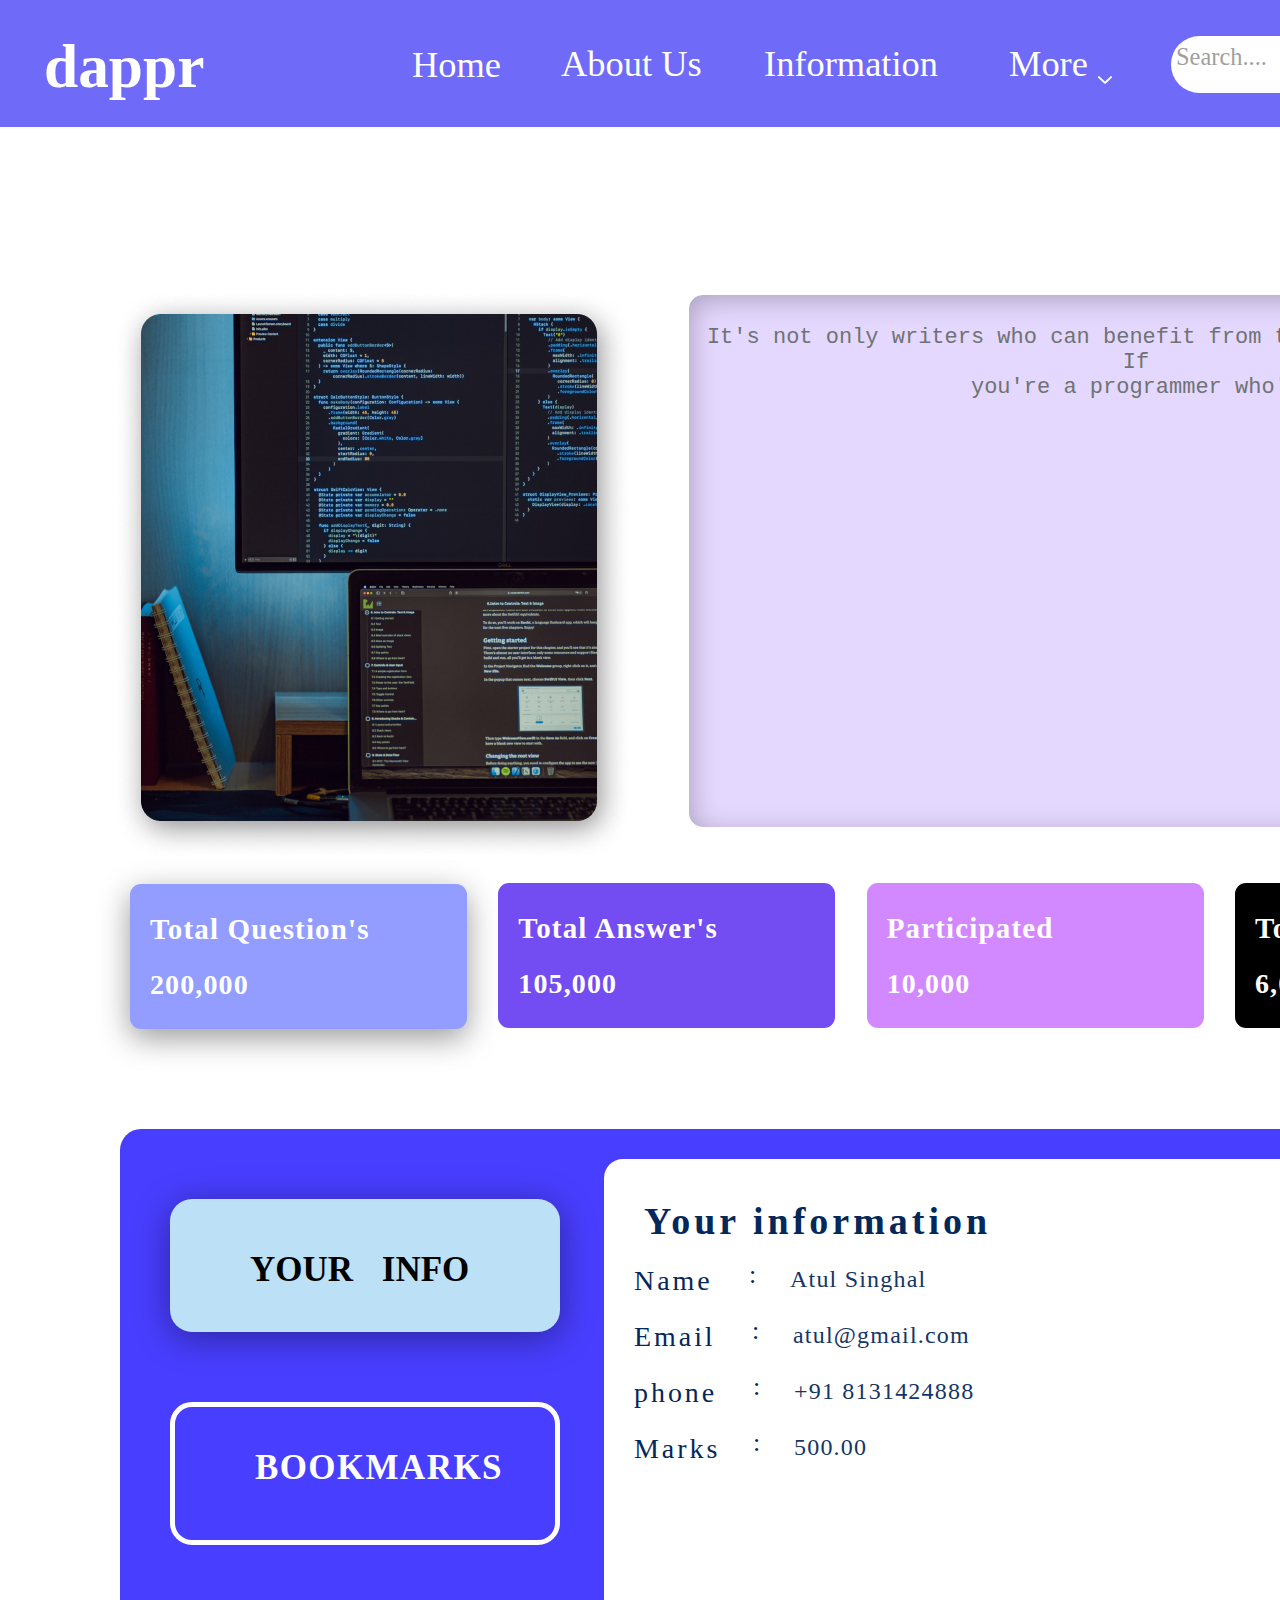
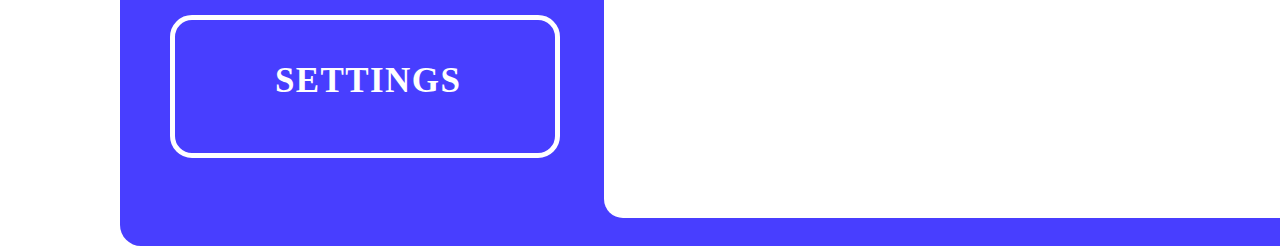
==== index.html @ 815ed0e4 "Added files" ====
<!DOCTYPE html>
<html lang="en">
<head>
    <meta charset="UTF-8">
    <meta name="viewport" content="width=device-width, initial-scale=1.0">
    <title>Document</title>
    <link rel="stylesheet" href="check.css">
</head>
<body style="margin:0px">
    <div class="header">
        <div class="r1b1">dappr</div>
        <div class="r1b2">Home</div>
        <div class="r1b3">About Us</div>
        <div class="r1b4">Information</div>
        <div class="r1b5">More</div>

        <div class="r1b8"><img src="logo1.png"></div>
        <div class="r1b6">
            <div class="search1">Search....</div>
            <div class="search2"><img src="searchicon.png"></div>
        </div>
        <div class="r1b7"><img src="vector.png"> </div>
    </div>
    <div class="fixedlogo"><div class="fixedlogo1"><img src="wattshap1.png"></div>
    <div class="fixedlogo2"><img src="facbook.png"></div>
    <div class="fixedlogo3"><img src="twitter3.png"></div>
</div>

    <div class="secondmain">
        
        <div class="second">
            <div class="sec1"><img src="Group 1.png"></div>
           <!-- <div class="secdiv2"><div class="secdiv2r1">It's not only writers who can benefit from this free online tool. If
                 you're a programmer who's working on a ......</div></div>--->
                <textarea class="secdiv2">It's not only writers who can benefit from this free online tool. If
                    you're a programmer who's working on a ......</textarea>
                    
        </div>
        <div class="thirdmain">
            <div class="thirdmain1">
                <div class="cont1">Total Question's</div> 
                <div class="cont2">200,000</div>

            </div>
        <div class="thirdmain2">
            <div class="cont3">Total Answer's</div>
            <div class="cont2">105,000</div>
        </div>
        <div class="thirdmain3">
            <div class="cont3">Participated</div>
            <div class="cont2">10,000</div>
        </div>
        <div class="thirdmain4">
      <div class="h1"><div class="cont3">Total Passed </div>
            <div class="cont2">6,000</div></div>
         <div class="h2"><div class="headphone"><img src="headphone.png"></div></div>   
        </div>
        </div>
        <div class="fourthdmain">
           <div class="fourthmain1">
            <div class="four1"> <div class="four1c"><p>YOUR INFO</p></div></div>
            <div class="four2"><div class="four2c">BOOKMARKS</div></div>
            <div class="four3"><div class="four3c">SETTINGS</div></div>
        </div>
            <div class="fifthmain">
                <div class="fifth1">Your information</div>
                <div class="fifthparent1">
                    <div class="child1">Name</div>
                    <div class="child2">:</div>
                    <div class="child3">Atul Singhal</div>
                </div>
                <div class="fifthparent2">
                    <div class="child4">Email</div>
                    <div class="child5">:</div>
                    <div class="child6">atul@gmail.com</div>
                </div>
                <div class="fifthparent3">
                    <div class="child7">phone</div>
                    <div class="child8">:</div>
                    <div class="child9">+91 8131424888</div>
                </div>
                <div class="fifthparent4">
                    <div class="child10">Marks</div>
                    <div class="child11">:</div>
                    <div class="child12">500.00</div>
                </div>
                <div class="fifthparent5">
                    <div class="child13"> Next</div>
                  <div class="child14"><img src="arrow.png"></div>
    
            </div>
            
                 </div>
        
    </div>
</body>
</html>
---- check.css ----
/*.body{
    margin: 0px;
}*/
.header{
    position: fixed;
    width: 1728px;
    height: 127px;
    background: rgba(111, 106, 247, 1);
    gap: 0px;
    display:flex;

}
.r1b1{
    width: 215px;
    height: 63px;
    top: 27px;
    left: 44px;
    gap: 0px;
    opacity: 0px;
    color: rgba(255, 255, 255, 1);
    position: absolute;
    font-family: Delius Unicase;
    font-size: 61.43px;
    font-weight: 700;
    line-height: 78.81px;
    text-align: left;
    
    
    
    
    }
    
    .r1b2{
    width: 102px;
    height: 33px;
    top: 42px;
    left: 412px;
    gap: 0px;
    opacity: 0px;
    color: rgba(255, 255, 255, 1);
    position: absolute;
    font-family: DM Sans;
    font-size: 36.43px;
    font-weight: 400;
    line-height: 47.43px;
    text-align: left;
    
    
    
    }
    
    .r1b3{
    color: rgba(255, 255, 255, 1);
    width: 157px;
    height: 36px;
    top: 41px;
    left: 561px;
    gap: 0px;
    opacity: 0px;
    position: absolute;
    font-family: DM Sans;
    font-size: 36.43px;
    font-weight: 400;
    line-height: 47.43px;
    text-align: left;
    
    
    }
    
    .r1b4{
    color: rgba(255, 255, 255, 1);
    width: 199px;
    height: 36px;
    top: 41px;
    left: 764px;
    gap: 0px;
    opacity: 0px;
    position: absolute;
    font-family: DM Sans;
    font-size: 36.43px;
    font-weight: 400;
    line-height: 47.43px;
    text-align: left;
    
    
    
    }
    
    .r1b5{
    color: rgba(255, 255, 255, 1);
    width: 89px;
    height: 36px;
    top: 41px;
    left: 1009px;
    gap: 0px;
    opacity: 0px;
    position: absolute;
    font-family: DM Sans;
    font-size: 36.43px;
    font-weight: 400;
    line-height: 47.43px;
    text-align: left;
    
    
    
    
    }
    .r1b8{
        width: 7.77px;
        height: 14px;
        top: 69.91px;
        left: 1098px;
        gap: 0px;
        opacity: 0px;
        angle: 90 deg;
        position: absolute;
        
    }
    
    .r1b6{
        width: 314px;
        height: 57px;
        top: 36px;
        left: 1171px;
        gap: 0px;
        border-radius: 63px;
        opacity: 0px;
        background: rgba(255, 255, 255, 1);
        display: flex;
        position: absolute;
    
    
    }
    
    .search1{
        width: 119px;
        height: 23px;
        top: 48px;
        left: 1196px;
        gap: 0px;
        opacity: 0px;
    font-family: DM Sans;
    font-size: 24.43px;
    font-weight: 400;
    line-height: 31.81px;
    text-align: left;
    padding: 5px;
        
    color: rgba(159, 159, 159, 1);
    
    
    
    }
    .search2{
    width: 26px;
    height: 26px;
    top: 51px;
    left: 1440px;
    gap: 0px;
    opacity: 0px;
    padding-left: 100px;
    padding-top: 5px;
    }
    .r1b7{
        width: 67px;
        height: 46.61px;
        top: 38.84px;
        left: 1608px;
        gap: 0px;
        opacity: 0px;
         position: absolute;
    }
    .fixedlogo{
    width: 112px;
    height: 406px;
    margin-top: 10px;
    margin-left: 1600px;
    padding: 173px 16px 0px 8px;
    gap: 0px;
    opacity: 0px;
    position: fixed;
    }
    .headphone{
width: 120px;
height: 120px;
gap: 0px;
opacity: 0px;

    }
.secondmain{
width: 1542px;
height: 1695px;
margin-top: 0px;
margin-left: 80px;
gap: 0px;
opacity: 0px;
border: Mixed solid rgba(255, 255, 255, 1);

}
.second{
    display: flex;
    margin-left: 28px;
 }
 .sec1{
 width: 300px;
 height: 507px;
 margin-top:289px;
 margin-left:5px;
 margin-right:200px;
 gap: 0px;
 border-radius: 20px 20px 20px 20px;
 opacity: 0px;
 }
 .secdiv2{
     width: 890px;
     height:500px;
     margin-left:70px;
     margin-top:289px;
     gap: 0px;
     border-radius: 20px 20px 20px 20px;
     border: 6px 0px 0px 0px;
     opacity: 0px;
     border: 6px solid rgba(255, 255, 255, 1);
     box-shadow: 3px 5px 27px 0px rgba(0, 0, 0, 0.25) inset;  
     background: rgba(229, 216, 255, 1);
     font-size:22px;
     text-align: center;
     top: 20px;
     padding-top: 30px;
     color: rgba(111, 115, 115, 1);

    

 }
 .thirdmain{
    display: flex;
    margin-top: 50px;
    margin-left: 100px;
    gap: 25px;
    justify-content: space-between;
    margin: 50px;;

}

.thirdmain1{
width: 337px;
height: 145.48px;
gap: 0px;
border-radius: 11px 11px 11px 11px;
opacity: 0px;
background: rgba(146, 157, 255, 1);
box-shadow: 0px 9px 31px 0px rgba(0, 0, 0, 0.4);
margin-top: 1px;




}
.thirdmain2{
width: 337px;
height: 145.48px;
gap: 0px;
border-radius: 11px 11px 11px 11px;
opacity: 0px;
background: rgba(115, 76, 242, 1);





}
.thirdmain3{
    width: 337px;
    height: 145px;
    gap: 0px;
    border-radius: 11px 11px 11px 11px;
    opacity: 0px;
    background: rgba(210, 136, 255, 1);

    
}
.thirdmain4{
width: 337px;
height: 145.48px;
gap: 0px;
border-radius: 11px 11px 11px 11px;
opacity: 0px;
background: rgba(0, 0, 0, 1);
display:flex;
}

.h1{
    width: 181px;
}
.h2{

}
.cont1{
width: 244px;
height: 36px;
margin-top:20px;
margin-left: 20px;
gap: 0px;
opacity: 0px;
font-family: DM Sans;
font-size: 29px;
font-weight: 700;
line-height: 51.82px;
letter-spacing: 0.04em;
text-align: left;
color: rgba(255, 255, 255, 1);


}
.cont2{
width: 142px;
height: 35px;
margin-top: 20px;
margin-left:20px;
gap: 0px;
opacity: 0px;
font-family: DM Sans;
font-size: 28px;
font-weight: 700;
line-height: 50.04px;
letter-spacing: 0.04em;
text-align: left;
color: rgba(255, 255, 255, 1);
}
.cont3{
    width: 260px;
    height: 36px;
    margin-top:20px;
    margin-left: 20px;
    gap: 0px;
    opacity: 0px;
font-family: DM Sans;
font-size: 29px;
font-weight: 700;
line-height: 51.82px;
letter-spacing: 0.04em;
text-align: left;
color: rgba(255, 255, 255, 1);
}

.fourthdmain{
    width: 1460px;
    height: 717px;
    margin-top: 100px;
    margin-left: 40px;
    gap: 0px;
    border-radius: 21px 21px 21px 21px;
    opacity: 0px;
    background: rgba(72, 62, 255, 1);
    display: flex;
    flex-direction: column;
    align-items: start;
    flex-wrap: wrap;
    
    
    }
    
    .four1{
    width: 390px;
    height: 133px;
    margin-top: 70px;
    margin-left:50px;
    border-radius: 22px 22px 22px 22px;
    opacity: 0px;
    background: rgba(188, 224, 246, 1);
    box-shadow: 0px 6px 35px 0px rgba(0, 0, 0, 0.39);
    
    
    }
    .four2{
    width: 380px;
    height: 133px;
    margin-top: 70px;
    margin-left: 50px;
    gap: 0px;
    border-radius: 22px 22px 22px 22px;
    border: 5px 0px 0px 0px;
    opacity: 0px;
    border: 5px solid rgba(255, 255, 255, 1);
    
    }
    .four3{
    width: 380px;
    height: 133px;
    margin-top: 70px;
    margin-left: 50px;
    gap: 0px;
    border-radius: 22px 22px 22px 22px;
    border: 5px 0px 0px 0px;
    opacity: 0px;
    border: 5px solid rgba(255, 255, 255, 1)
    
    }
    
    .four1c{
    
    width: 250px;
    height: 43px;
    padding-top:5px;
    padding-left: 80px;
    gap: 0px;
    opacity: 0px;
    font-family: DM Sans;
    font-size: 35px;
    font-weight: 700;
    line-height: 62.54px;
    word-spacing:20px;
    color: rgba(0, 0, 0, 1);
    
    
    }
    
    .four2c{
    width: 234px;
    height: 43px;
    padding-top:30px;
    padding-left: 80px;
    gap: 0px;
    opacity: 0px;
    font-family: DM Sans;
    font-size: 35px;
    font-weight: 700;
    line-height: 62.54px;
    letter-spacing: 0.04em;
    text-align: left;
    color: rgba(255, 255, 255, 1);
    
    
    }
    .four3c{
     width: 176px;
    height: 43px;
    padding-top:30px;
    padding-left:100px;
    gap: 0px;
    opacity: 0px;
    font-family: DM Sans;
    font-size: 35px;
    font-weight: 700;
    line-height: 62.54px;
    letter-spacing: 0.04em;
    text-align: left;
    color: rgba(255, 255, 255, 1);
    
    
    }
    
    .fifthmain{
    width: 930px;
    height: 659px;
    margin-top: 30px;
    margin-right:2px;
    gap: 0px;
    border-radius: 19px 19px 19px 19px;
    opacity: 0px;
    background: rgba(255, 255, 255, 1);
    }
    .fifth1{
    width: 370px;
    height: 36px;
    margin-top:40px;
    margin-left:40px;
    gap: 0px;
    opacity: 0px;
    font-family: Inter;
    font-size: 38px;
    font-weight: 700;
    line-height: 45.99px;
    letter-spacing: 0.105em;
    text-align: left;
    color: rgba(4, 40, 90, 1);
    
    }
    .fifthparent1{
    display: flex;
    }
    .child1{
    width: 85px;
    height: 26px;
    padding-top: 30px;
    padding-left: 30px;
    gap: 0px;
    opacity: 0px;
    font-family: Roboto;
    font-size: 28px;
    font-weight: 500;
    line-height: 32.81px;
    letter-spacing: 0.105em;
    text-align: left;
    color: rgba(4, 40, 90, 1);
    
    }
    .child2{
    width: 11px;
    height: 19px;
    padding-top: 30px;
    padding-left: 30px;
    gap: 0px;
    opacity: 0px;
    font-family: Roboto;
    font-size: 26px;
    font-weight: 500;
    line-height: 20.46px;
    letter-spacing: 0.105em;
    text-align: left;
    color: rgba(4, 40, 90, 1);
    
    
    }
    .child3{
    width: 153px;
    height: 22px;
    padding-top:30px;
    padding-left:30px;
    gap: 0px;
    opacity: 0px;
    font-family: Roboto;
    font-size: 24px;
    font-weight: 400;
    line-height: 28.13px;
    letter-spacing: 0.05em;
    text-align: left;
    color: rgba(20, 53, 101, 1);
    
    }
    
    .child1{ 
        width: 85px;
        height: 26px;
        padding-top:30px;
        padding-left:30px;
        gap: 0px;
        opacity: 0px;
        font-family: Roboto;
    font-size: 28px;
    font-weight: 500;
    line-height: 32.81px;
    letter-spacing: 0.105em;
    text-align: left;
    color: rgba(4, 40, 90, 1);
    
    }
    .child2{
    width: 11px;
    height: 19px;
    padding-top:30px;
    padding-left:30px;
    gap: 0px;
    opacity: 0px;
    font-family: Roboto;
    font-size: 26px;
    font-weight: 500;
    line-height: 20.46px;
    letter-spacing: 0.105em;
    text-align: left;
    color: rgba(4, 40, 90, 1);
    
    }
    .child3{
    width: 153px;
    height: 22px;
    padding-top:30px;
    padding-left:30px;
    gap: 0px;
    opacity: 0px;
    font-family: Roboto;
    font-size: 24px;
    font-weight: 400;
    line-height: 28.13px;
    letter-spacing: 0.05em;
    text-align: left;
    color: rgba(20, 53, 101, 1);
    
    }
    .fifthparent2{
        display: flex;
    }
    .child4{
    width: 88px;
    height: 26px;
    padding-top:30px;
    padding-left:30px;
    gap: 0px;
    opacity: 0px;
    font-family: Roboto;
    font-size: 28px;
    font-weight: 500;
    line-height: 32.81px;
    letter-spacing: 0.105em;
    text-align: left;
    color: rgba(4, 40, 90, 1);
    
    
    }
    .child5{
        width: 11px;
    height: 23px;
    padding-top:30px;
    padding-left:30px;
    gap: 0px;
    opacity: 0px;
    font-family: Roboto;
    font-size: 26px;
    font-weight: 500;
    line-height: 20.46px;
    letter-spacing: 0.105em;
    text-align: left;
    color: rgba(4, 40, 90, 1);
    
    
    }
    .child6{
        width: 216px;
    height: 22px;
    padding-top:30px;
    padding-left:30px;
    gap: 0px;
    opacity: 0px;
    font-family: Roboto;
    font-size: 24px;
    font-weight: 400;
    line-height: 28.13px;
    letter-spacing: 0.05em;
    text-align: left;
    color: rgba(20, 53, 101, 1);
    
    }
    .fifthparent3{
     display: flex;
    }
    .child7{
        width: 99px;
    height: 26px;
    padding-top:30px;
    padding-left:30px;
    gap: 0px;
    opacity: 0px;
    font-family: Roboto;
    font-size: 28px;
    font-weight: 500;
    line-height: 32.81px;
    letter-spacing: 0.105em;
    text-align: left;
    color: rgba(4, 40, 90, 1);
    
    
    }
    .child8{
        width: 11px;
        height: 19px;
        padding-top:30px;
        padding-left:20px;
        gap: 0px;
        opacity: 0px;
        font-family: Roboto;
        font-size: 26px;
        font-weight: 500;
        line-height: 20.46px;
        letter-spacing: 0.105em;
        text-align: left;
    color: rgba(4, 40, 90, 1);
    
    
    }
    
    .child9{
        width: 216px;
    height: 22px;
    padding-top:30px;
    padding-left:30px;
    gap: 0px;
    opacity: 0px;
    font-family: Roboto;
    font-size: 24px;
    font-weight: 400;
    line-height: 28.13px;
    letter-spacing: 0.05em;
    text-align: left;
    color: rgba(20, 53, 101, 1);
    
    
    }
    .fifthparent4{
        display:flex;
    }
    .child10{
    width: 99px;
    height: 26px;
    padding-top:30px;
    padding-left:30px;
    gap: 0px;
    opacity: 0px;
    font-family: Roboto;
    font-size: 28px;
    font-weight: 500;
    line-height: 32.81px;
    letter-spacing: 0.105em;
    text-align: left;
    color: rgba(4, 40, 90, 1);
    
    
    }
    .child11{
    width: 11px;
    height: 23px;
    padding-top:30px;
    padding-left:20px;
    gap: 0px;
    opacity: 0px;
    font-family: Roboto;
    font-size: 26px;
    font-weight: 500;
    line-height: 20.46px;
    letter-spacing: 0.105em;
    text-align: left;
    color: rgba(4, 40, 90, 1);
    
    }
    .child12{
    
    width: 90px;
    height: 22px;
    padding-top:30px;
    padding-left:30px;
    gap: 0px;
    opacity: 0px;
    font-family: Roboto;
    font-size: 24px;
    font-weight: 400;
    line-height: 28.13px;
    letter-spacing: 0.05em;
    text-align: left;
    color: rgba(20, 53, 101, 1);
    
    }
    .fifthparent5{
    display: flex;
    width: 207px;
    height: 78px;
    margin-left:690px;
    margin-top: 255px;
    border-radius: 9px 9px 9px 9px;
    background: rgba(0, 0, 0, 1);
    justify-content:space-evenly;
    }
    .child13{
    width: 67px;
    height: 28px;
    padding: 23px 0px 20px 40px ;
    /*margin-top: 18px;
    margin-left: 13px;*/
    gap: 0px;
    opacity: 0px;
    font-family: Roboto;
    font-size: 30px;
    font-weight: 400;
    line-height: 35.16px;
    letter-spacing: 0.05em;
    text-align: left;
    color: rgba(255, 255, 255, 1);
    }
    .child14{
        padding:30px 90px 20px 14px ;
    
    }
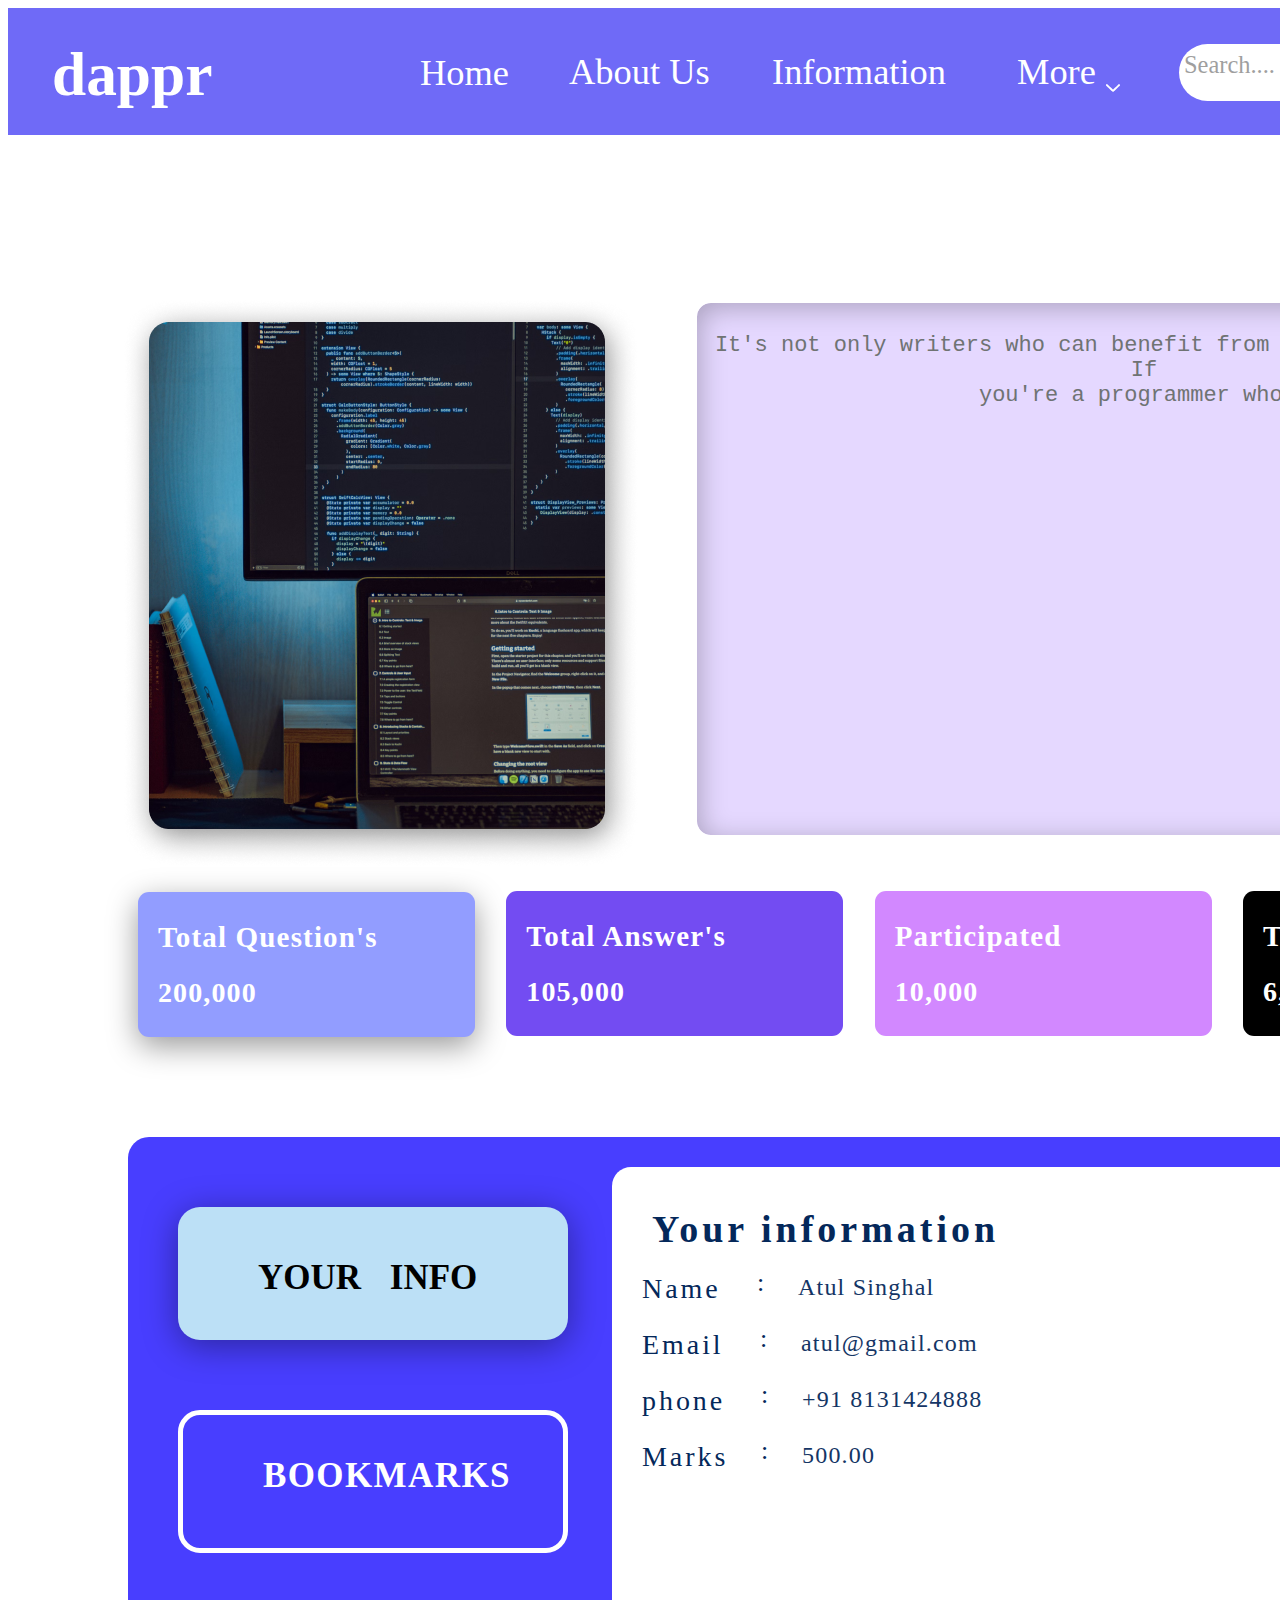
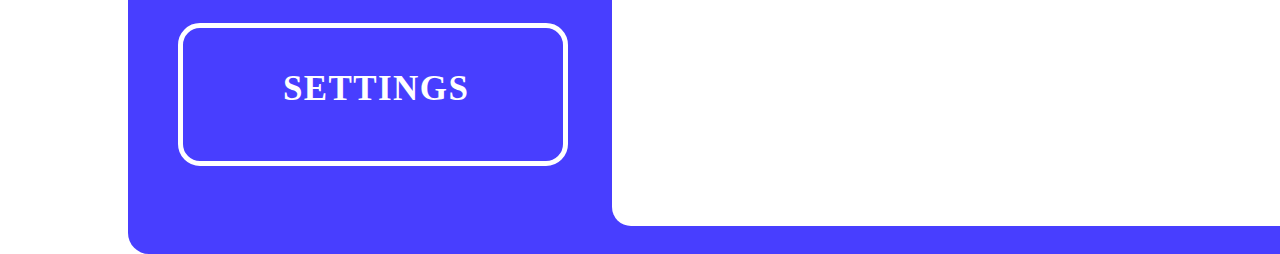
==== commit 6c621384: "Update index.html" ====
--- a/index.html
+++ b/index.html
@@ -6,7 +6,7 @@
     <title>Document</title>
     <link rel="stylesheet" href="check.css">
 </head>
-<body style="margin:0px">
+<body style="margin:0 px">
     <div class="header">
         <div class="r1b1">dappr</div>
         <div class="r1b2">Home</div>
@@ -94,4 +94,4 @@
         
     </div>
 </body>
-</html>+</html>
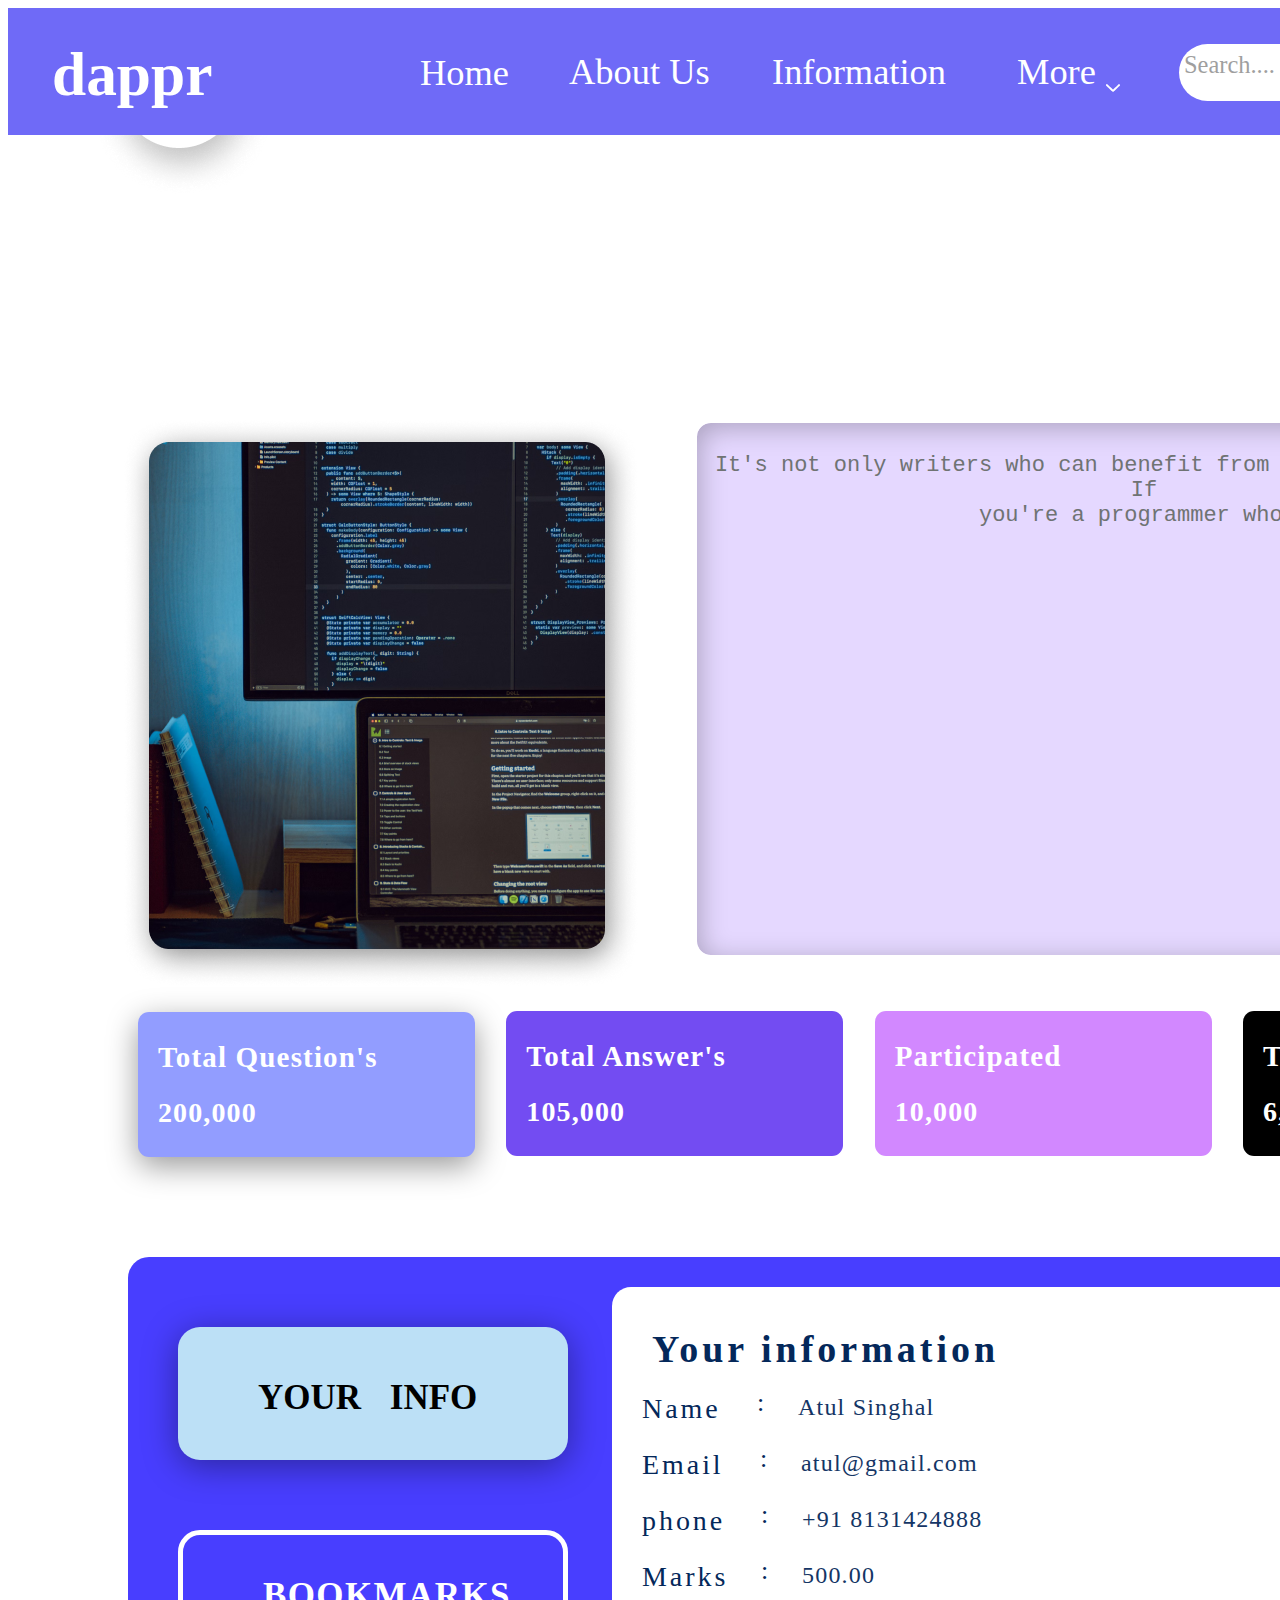
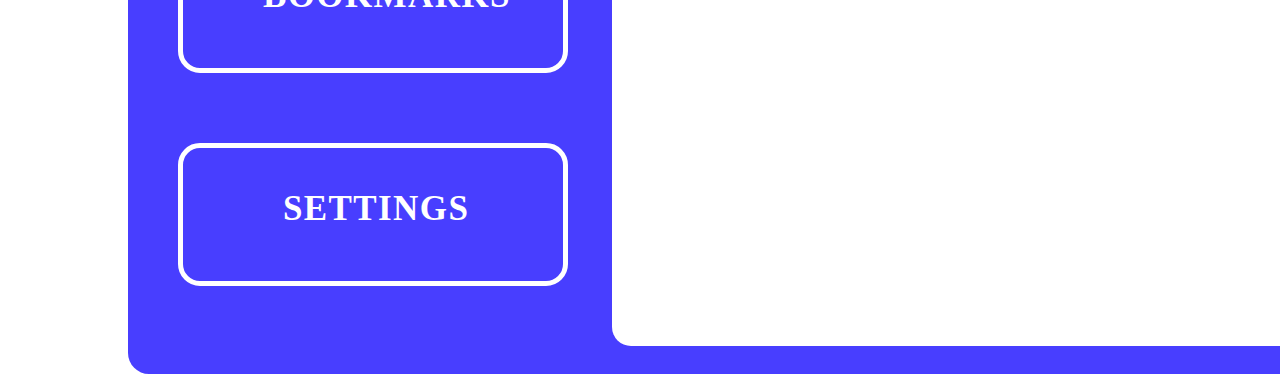
==== commit b2deb16e: "Update index.html" ====
--- a/index.html
+++ b/index.html
@@ -6,6 +6,7 @@
     <title>Document</title>
     <link rel="stylesheet" href="check.css">
 </head>
+    <div>
 <body style="margin:0 px">
     <div class="header">
         <div class="r1b1">dappr</div>
@@ -27,7 +28,7 @@
 </div>
 
     <div class="secondmain">
-        
+        <div class="headphone"><img src="headphone.png"></div>
         <div class="second">
             <div class="sec1"><img src="Group 1.png"></div>
            <!-- <div class="secdiv2"><div class="secdiv2r1">It's not only writers who can benefit from this free online tool. If
@@ -53,7 +54,7 @@
         <div class="thirdmain4">
       <div class="h1"><div class="cont3">Total Passed </div>
             <div class="cont2">6,000</div></div>
-         <div class="h2"><div class="headphone"><img src="headphone.png"></div></div>   
+        <!-- <div class="h2"><div class="headphone"><img src="headphone.png"></div></div>   --->
         </div>
         </div>
         <div class="fourthdmain">
@@ -94,4 +95,5 @@
         
     </div>
 </body>
+        </div>
 </html>
